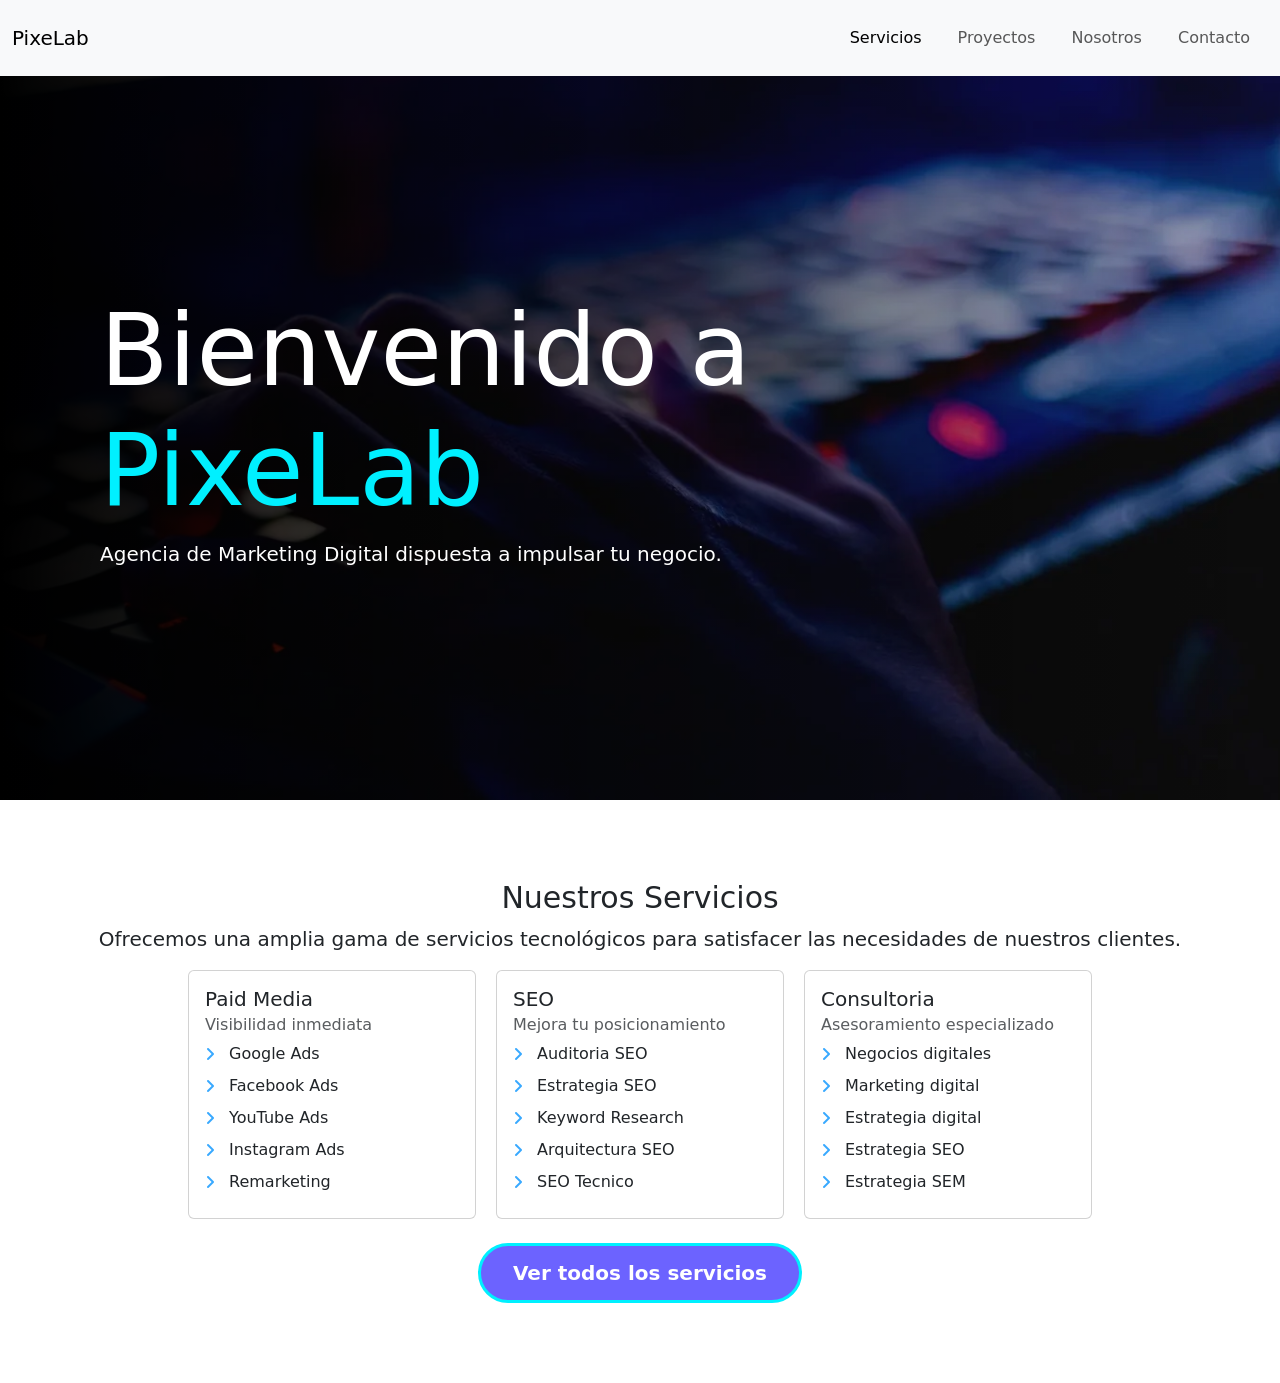
==== index.html @ b25f2e42 "Inicio terminado" ====
<!doctype html>
<html lang="en">

<head>
    <meta charset="UTF-8" />
    <meta name="viewport" content="width=device-width, initial-scale=1.0" />
    <title>PixeLab</title>
    <link rel="stylesheet" href="css/main.css" />
    <link href="https://cdn.jsdelivr.net/npm/bootstrap@5.3.8/dist/css/bootstrap.min.css" rel="stylesheet"
        integrity="sha384-sRIl4kxILFvY47J16cr9ZwB07vP4J8+LH7qKQnuqkuIAvNWLzeN8tE5YBujZqJLB" crossorigin="anonymous" />
    <link rel="stylesheet" href="https://cdnjs.cloudflare.com/ajax/libs/font-awesome/6.5.1/css/all.min.css">
</head>

<body>
    <header>
        <nav class="navbar navbar-expand-lg bg-body-tertiary">
            <div class="container-fluid">
                <a class="navbar-brand" href="index.html">PixeLab</a>
                <button class="navbar-toggler" type="button" data-bs-toggle="collapse" data-bs-target="#navbarNav"
                    aria-controls="navbarNav" aria-expanded="false" aria-label="Toggle navigation">
                    <span class="navbar-toggler-icon"></span>
                </button>
                <div class="collapse navbar-collapse" id="navbarNav">
                    <ul class="navbar-nav">
                        <li class="nav-item">
                            <a class="nav-link active" aria-current="page" href="/pages/servicios.html">Servicios</a>
                        </li>
                        <li class="nav-item">
                            <a class="nav-link" href="/pages/proyectos.html">Proyectos</a>
                        </li>
                        <li class="nav-item">
                            <a class="nav-link" href="/pages/nosotros.html">Nosotros</a>
                        </li>
                        <li class="nav-item">
                            <a class="nav-link" href="/pages/contactos.html">Contacto</a>
                        </li>
                    </ul>
                </div>
            </div>
        </nav>
    </header>

    <section class="presentacion">
        <h1>Bienvenido a <br><span class="pixelab">PixeLab</span></h1>
        <p>Agencia de Marketing Digital dispuesta a impulsar tu negocio.</p>
    </section>

    <section class="resumen-servicios">
        <h2>Nuestros Servicios</h2>
        <p>Ofrecemos una amplia gama de servicios tecnológicos para satisfacer las necesidades de nuestros clientes.</p>

        <div class="cards-container">
            <div class="card" style="width: 18rem;">
                <div class="card-body">
                    <h5 class="card-title">Paid Media</h5>
                    <h6 class="card-subtitle mb-2 text-body-secondary">Visibilidad inmediata</h6>
                    <ul>
                        <li>Google Ads</li>
                        <li>Facebook Ads</li>
                        <li>YouTube Ads</li>
                        <li>Instagram Ads</li>
                        <li>Remarketing</li>
                    </ul>
                </div>
            </div>
            <div class="card" style="width: 18rem;">
                <div class="card-body">
                    <h5 class="card-title">SEO</h5>
                    <h6 class="card-subtitle mb-2 text-body-secondary">Mejora tu posicionamiento</h6>
                    <ul>
                        <li>Auditoria SEO</li>
                        <li>Estrategia SEO</li>
                        <li>Keyword Research</li>
                        <li>Arquitectura SEO</li>
                        <li>SEO Tecnico</li>
                    </ul>
                </div>
            </div>
            <div class="card" style="width: 18rem;">
                <div class="card-body">
                    <h5 class="card-title">Consultoria</h5>
                    <h6 class="card-subtitle mb-2 text-body-secondary">Asesoramiento especializado</h6>
                    <ul>
                        <li>Negocios digitales</li>
                        <li>Marketing digital</li>
                        <li>Estrategia digital</li>
                        <li>Estrategia SEO</li>
                        <li>Estrategia SEM</li>
                    </ul>
                </div>
            </div>
        </div>
        <a href="/servicios" class="mas-servicios">Ver todos los servicios</a>
    </section>

    <script src="https://cdn.jsdelivr.net/npm/bootstrap@5.3.8/dist/js/bootstrap.bundle.min.js"
        integrity="sha384-FKyoEForCGlyvwx9Hj09JcYn3nv7wiPVlz7YYwJrWVcXK/BmnVDxM+D2scQbITxI"
        crossorigin="anonymous"></script>
</body>

</html>
---- css/main.css ----
.navbar-nav {
  width: 100%;
  display: flex;
  justify-content: right;
  gap: 20px;
  padding: 10px;
}

.cards-container {
  display: flex;
  justify-content: center;
  gap: 20px;
}
.cards-container ul {
  list-style: none;
  padding-left: 0;
  margin: 0;
}
.cards-container li {
  position: relative;
  padding-left: 24px;
  margin-bottom: 8px;
}
.cards-container li::before {
  font-family: "Font Awesome 6 Free";
  font-weight: 900;
  content: "\f105";
  position: absolute;
  left: 0;
  color: rgb(56, 169, 255);
}

.presentacion {
  padding: 215px 100px;
  background: linear-gradient(to right, rgb(0, 0, 0), transparent), url("../images/banner-inicio.webp");
  background-size: cover;
  background-position: center;
}
.presentacion h1 {
  color: #ffffff;
  font-size: 100px;
}
.presentacion .pixelab {
  color: #00f0ff;
}
.presentacion p {
  color: #ffffff;
  font-size: 20px;
}

.resumen-servicios {
  padding: 80px 0px;
  display: flex;
  flex-direction: column;
}
.resumen-servicios h2 {
  display: flex;
  justify-content: center;
  font-size: 30px;
}
.resumen-servicios p {
  display: flex;
  justify-content: center;
  font-size: 20px;
}
.resumen-servicios .mas-servicios {
  display: flex;
  justify-content: center;
  align-items: center;
  margin: 24px auto 0;
  font-size: 20px;
  font-weight: 600;
  color: #ffffff;
  background-color: #6c63ff;
  border: 3px solid #00f0ff;
  border-radius: 50px;
  padding: 12px 32px;
  text-decoration: none;
}
.resumen-servicios .mas-servicios:hover {
  animation: services 0.5s cubic-bezier(0.25, 0.46, 0.45, 0.94) both;
}

.nosotros {
  padding: 250px 100px;
  background: linear-gradient(to right, rgb(0, 0, 0), transparent), url("../images/banner-nosotros.webp");
  background-size: cover;
  background-position: center;
}
.nosotros h1 {
  color: #ffffff;
  font-size: 50px;
}
.nosotros p {
  color: #ffffff;
  font-size: 20px;
}

.historia {
  display: flex;
  justify-content: space-between;
  align-items: center;
  padding: 80px 100px;
}
.historia h2 {
  font-size: 45px;
  text-align: left;
  font-weight: bold;
}
.historia p {
  display: block;
  text-align: left;
  font-size: 20px;
  max-width: 640px;
  line-height: 1.8;
  margin: 0;
}
.historia p span {
  font-weight: bold;
}
.historia .historia-imagen img {
  width: 70%;
  height: auto;
  margin: 0 0 0 90px;
}

@keyframes services {
  0% {
    box-shadow: 0 0 0 0 rgba(0, 0, 0, 0);
  }
  100% {
    box-shadow: 0 0 20px 0px rgba(0, 0, 0, 0.35);
  }
}/*# sourceMappingURL=main.css.map */
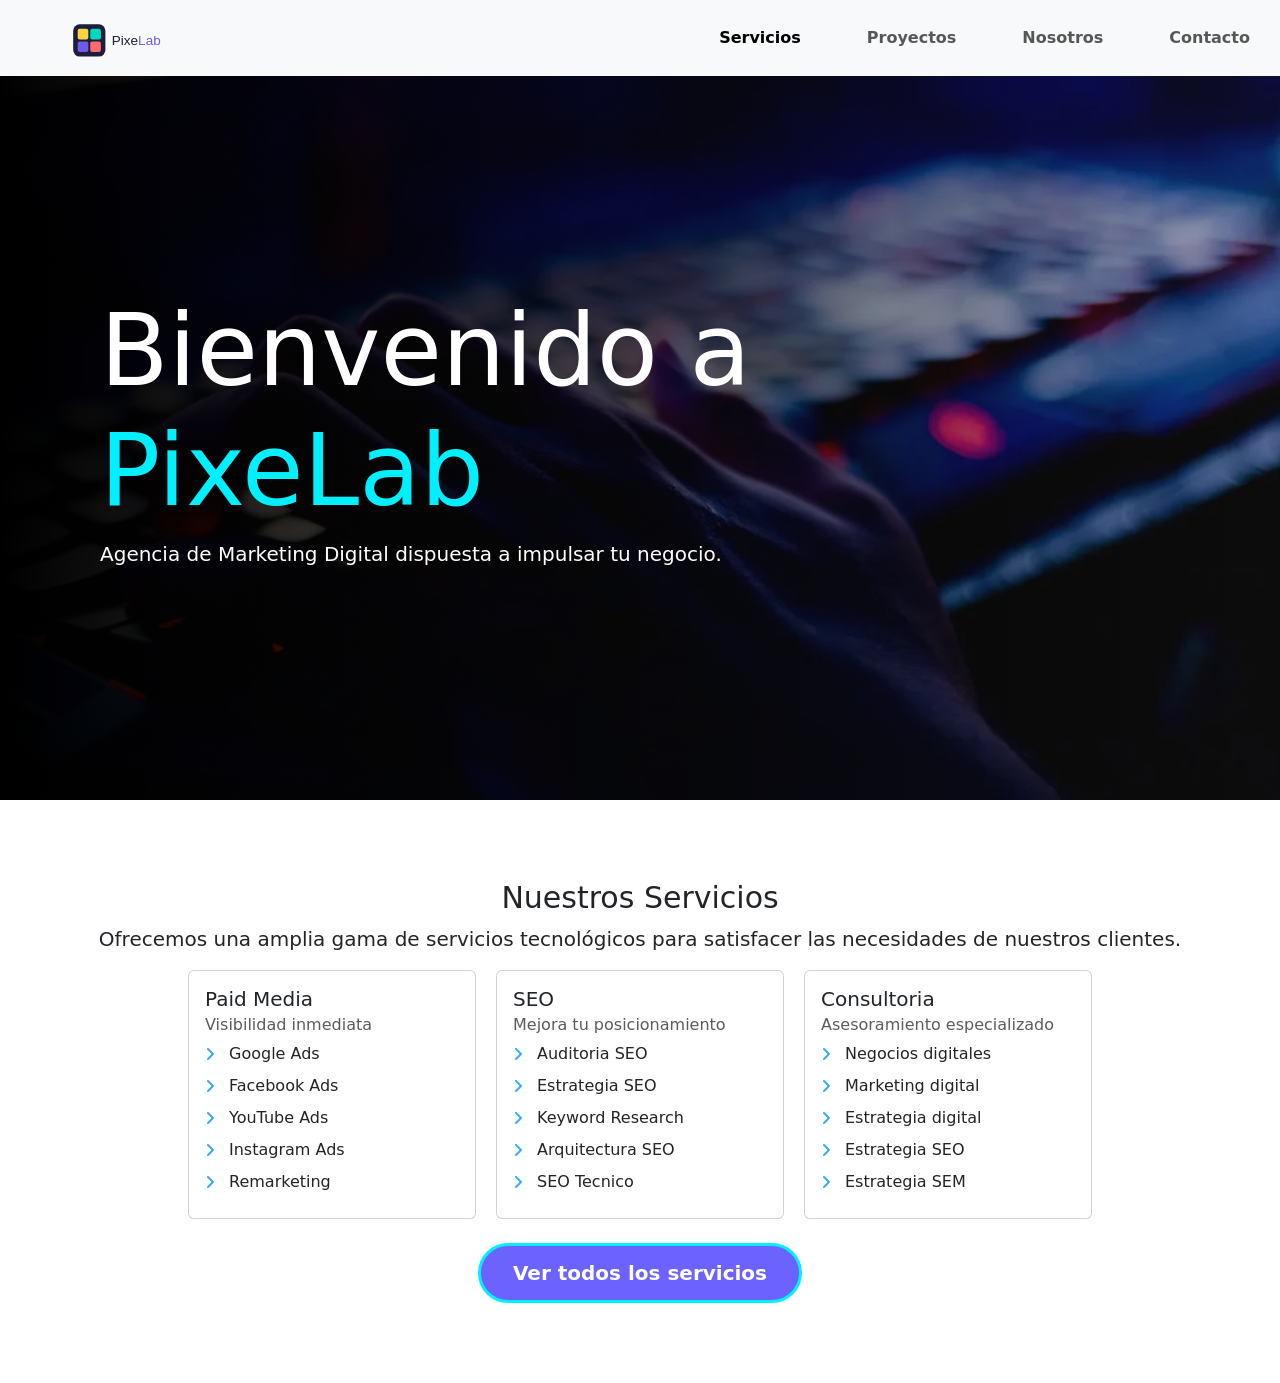
==== commit 8b0ae840: "Apartado nosotros terminado" ====
--- a/index.html
+++ b/index.html
@@ -15,7 +15,9 @@
     <header>
         <nav class="navbar navbar-expand-lg bg-body-tertiary">
             <div class="container-fluid">
-                <a class="navbar-brand" href="index.html">PixeLab</a>
+                <a class="navbar-brand" href="index.html">
+                    <img src="/images/pixelab-logo.svg" alt="PixeLab" height="50">
+                </a>
                 <button class="navbar-toggler" type="button" data-bs-toggle="collapse" data-bs-target="#navbarNav"
                     aria-controls="navbarNav" aria-expanded="false" aria-label="Toggle navigation">
                     <span class="navbar-toggler-icon"></span>
--- a/css/main.css
+++ b/css/main.css
@@ -1,9 +1,22 @@
+.navbar {
+  --bs-navbar-color: inherit;
+}
+
 .navbar-nav {
   width: 100%;
   display: flex;
   justify-content: right;
-  gap: 20px;
+  gap: 50px;
   padding: 10px;
+  font-weight: bold;
+}
+.navbar-nav__logo {
+  display: inline-flex;
+  align-items: center;
+}
+.navbar-nav__logo img {
+  height: 50px;
+  width: auto;
 }
 
 .cards-container {
@@ -97,31 +110,50 @@
 }
 
 .historia {
-  display: flex;
-  justify-content: space-between;
-  align-items: center;
   padding: 80px 100px;
 }
-.historia h2 {
+.historia .historia-texto {
+  display: flex;
+  flex-direction: column;
+  align-items: center;
+  padding: 20px 0px;
+}
+.historia .historia-texto h2 {
   font-size: 45px;
-  text-align: left;
   font-weight: bold;
 }
-.historia p {
-  display: block;
-  text-align: left;
+.historia .historia-texto p {
   font-size: 20px;
-  max-width: 640px;
-  line-height: 1.8;
-  margin: 0;
+  padding: 20px 80px;
 }
-.historia p span {
+.historia .historia-texto p span {
   font-weight: bold;
 }
-.historia .historia-imagen img {
-  width: 70%;
-  height: auto;
-  margin: 0 0 0 90px;
+.historia .objetivos-generales {
+  align-items: center;
+  padding: 20px 80px;
+}
+.historia .objetivos-generales h2 {
+  font-size: 30px;
+  font-weight: bold;
+}
+.historia .objetivos-generales ul {
+  list-style: none;
+  padding-top: 20px;
+  padding-left: 40px;
+  font-size: 20px;
+}
+.historia .objetivos-generales ul li {
+  position: relative;
+  padding-left: 24px;
+  margin-bottom: 20px;
+}
+.historia .objetivos-generales ul li::before {
+  font-family: "Font Awesome 6 Free";
+  content: "\f058";
+  position: absolute;
+  left: 0;
+  color: rgb(0, 217, 0);
 }
 
 @keyframes services {
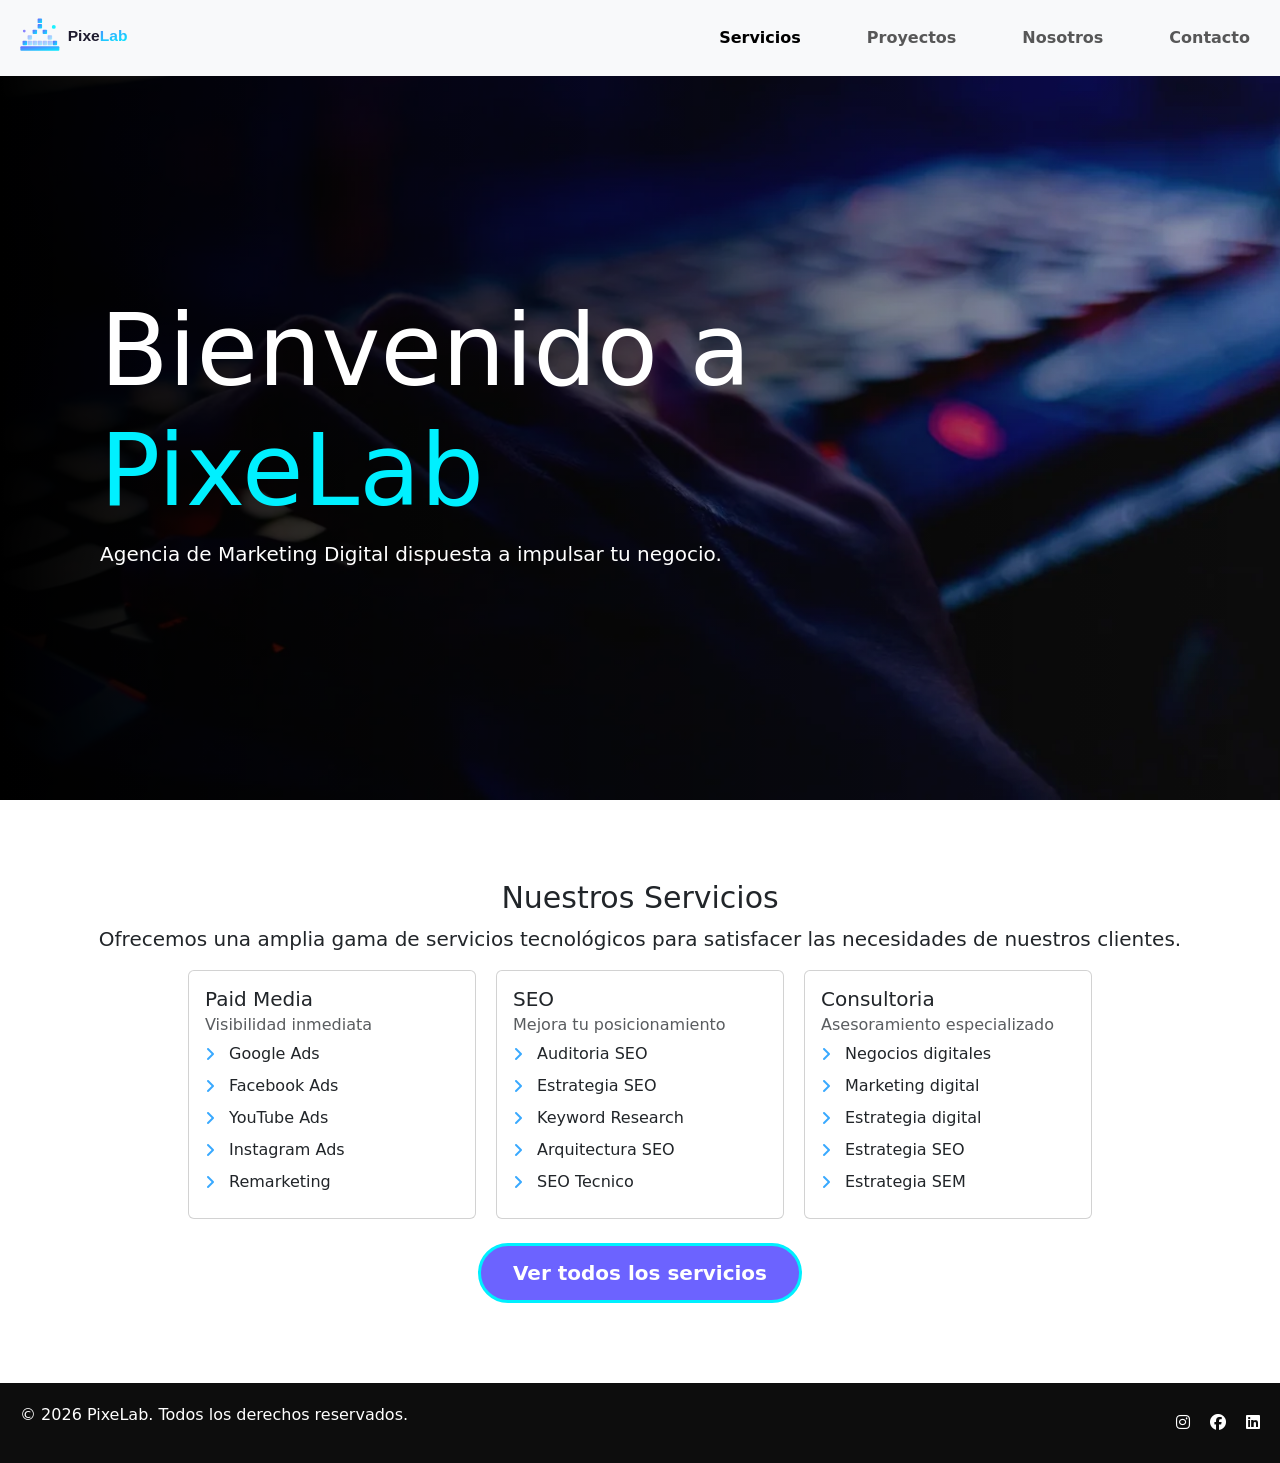
==== commit d2112515: "Footer agregado" ====
--- a/index.html
+++ b/index.html
@@ -92,12 +92,25 @@
                 </div>
             </div>
         </div>
-        <a href="/servicios" class="mas-servicios">Ver todos los servicios</a>
+        <a href="/pages/servicios.html" class="mas-servicios">Ver todos los servicios</a>
     </section>
 
     <script src="https://cdn.jsdelivr.net/npm/bootstrap@5.3.8/dist/js/bootstrap.bundle.min.js"
         integrity="sha384-FKyoEForCGlyvwx9Hj09JcYn3nv7wiPVlz7YYwJrWVcXK/BmnVDxM+D2scQbITxI"
         crossorigin="anonymous"></script>
 </body>
-
+<footer>
+    <p>&copy; 2026 PixeLab. Todos los derechos reservados.</p>
+    <div class="social-icons">
+        <div>
+            <i class="fa-brands fa-instagram" style="color: rgb(255, 255, 255);"></i>
+        </div>
+        <div>
+            <i class="fa-brands fa-facebook" style="color: rgb(255, 255, 255);"></i>
+        </div>
+        <div>
+            <i class="fa-brands fa-linkedin" style="color: rgb(255, 255, 255);"></i>
+        </div>
+    </div>
+</footer>
 </html>
--- a/css/main.css
+++ b/css/main.css
@@ -94,6 +94,130 @@
   animation: services 0.5s cubic-bezier(0.25, 0.46, 0.45, 0.94) both;
 }
 
+footer {
+  display: flex;
+  justify-content: space-between;
+  align-items: center;
+  padding: 20px;
+  gap: 20px;
+  background-color: #0d0d0d;
+}
+footer p {
+  color: #ffffff;
+  font-size: 16px;
+}
+footer .social-icons {
+  display: flex;
+  justify-content: space-between;
+  align-items: center;
+  gap: 20px;
+}
+
+.servicios {
+  padding: 270px 100px;
+  background: url("../images/banner-servicios.webp");
+  background-size: cover;
+}
+.servicios h1 {
+  color: #ffffff;
+  font-size: 50px;
+}
+.servicios p {
+  color: #ffffff;
+  font-size: 20px;
+}
+
+.informacion-servicios {
+  padding: 80px 100px;
+  display: flex;
+  flex-direction: column;
+  align-items: center;
+}
+.informacion-servicios h2 {
+  font-size: 45px;
+  font-weight: bold;
+  align-items: center;
+}
+.informacion-servicios p {
+  font-size: 20px;
+}
+
+.resultados {
+  padding: 80px 50px 20px 50px;
+  display: flex;
+  flex-direction: column;
+  align-items: center;
+}
+.resultados h3 {
+  font-size: 45px;
+  font-weight: bold;
+}
+.resultados p {
+  font-size: 25px;
+  text-align: center;
+  margin-top: 20px;
+}
+
+.proyectos {
+  padding: 270px 100px;
+  background: linear-gradient(to right, rgb(0, 0, 0), transparent), url("../images/banner-proyectos.webp");
+  background-position: right center;
+  background-repeat: no-repeat;
+  background-size: cover;
+}
+.proyectos h1 {
+  color: #ffffff;
+  font-size: 50px;
+}
+.proyectos p {
+  color: #ffffff;
+  font-size: 20px;
+}
+
+.informacion-proyectos {
+  padding: 80px 100px;
+  display: flex;
+  flex-direction: column;
+  align-items: center;
+}
+.informacion-proyectos h2 {
+  font-size: 45px;
+  font-weight: bold;
+  align-items: center;
+}
+.informacion-proyectos p {
+  font-size: 20px;
+  text-align: center;
+}
+
+.informacion-proyectos .muestra-proyectos {
+  display: grid;
+  grid-template-columns: repeat(4, minmax(0, 1fr));
+  gap: 20px;
+  justify-items: center;
+  padding-top: 20px;
+}
+.informacion-proyectos .muestra-proyectos .card {
+  width: 18rem;
+  border: none;
+}
+.informacion-proyectos .muestra-proyectos .card img {
+  width: 100%;
+  height: auto;
+  border-radius: 0;
+  transition: transform 0.3s ease-in-out, box-shadow 0.3s ease-in-out;
+}
+.informacion-proyectos .muestra-proyectos .card img:hover {
+  transform: scale(1.05);
+  box-shadow: 0 30px 30px rgba(0, 0, 0, 0.25);
+}
+.informacion-proyectos .muestra-proyectos .card .card-body {
+  text-align: center;
+}
+.informacion-proyectos .muestra-proyectos .card .card-body p {
+  font-size: 16px;
+}
+
 .nosotros {
   padding: 250px 100px;
   background: linear-gradient(to right, rgb(0, 0, 0), transparent), url("../images/banner-nosotros.webp");
@@ -125,6 +249,7 @@
 .historia .historia-texto p {
   font-size: 20px;
   padding: 20px 80px;
+  text-align: center;
 }
 .historia .historia-texto p span {
   font-weight: bold;
@@ -154,6 +279,35 @@
   position: absolute;
   left: 0;
   color: rgb(0, 217, 0);
+}
+
+.contacto {
+  padding: 270px 100px;
+  background: linear-gradient(to right, rgb(0, 0, 0), transparent), url("../images/banner-contacto.webp");
+  background-size: cover;
+  background-position: center;
+}
+.contacto h1 {
+  color: #ffffff;
+  font-size: 50px;
+}
+.contacto h1 span {
+  color: #00f0ff;
+}
+.contacto p {
+  color: #ffffff;
+  font-size: 20px;
+}
+
+.informacion-contacto {
+  padding: 80px 100px;
+}
+.informacion-contacto h2 {
+  font-size: 35px;
+  font-weight: bold;
+}
+.informacion-contacto .formulario-contacto {
+  padding: 20px 200px 20px 0px;
 }
 
 @keyframes services {
